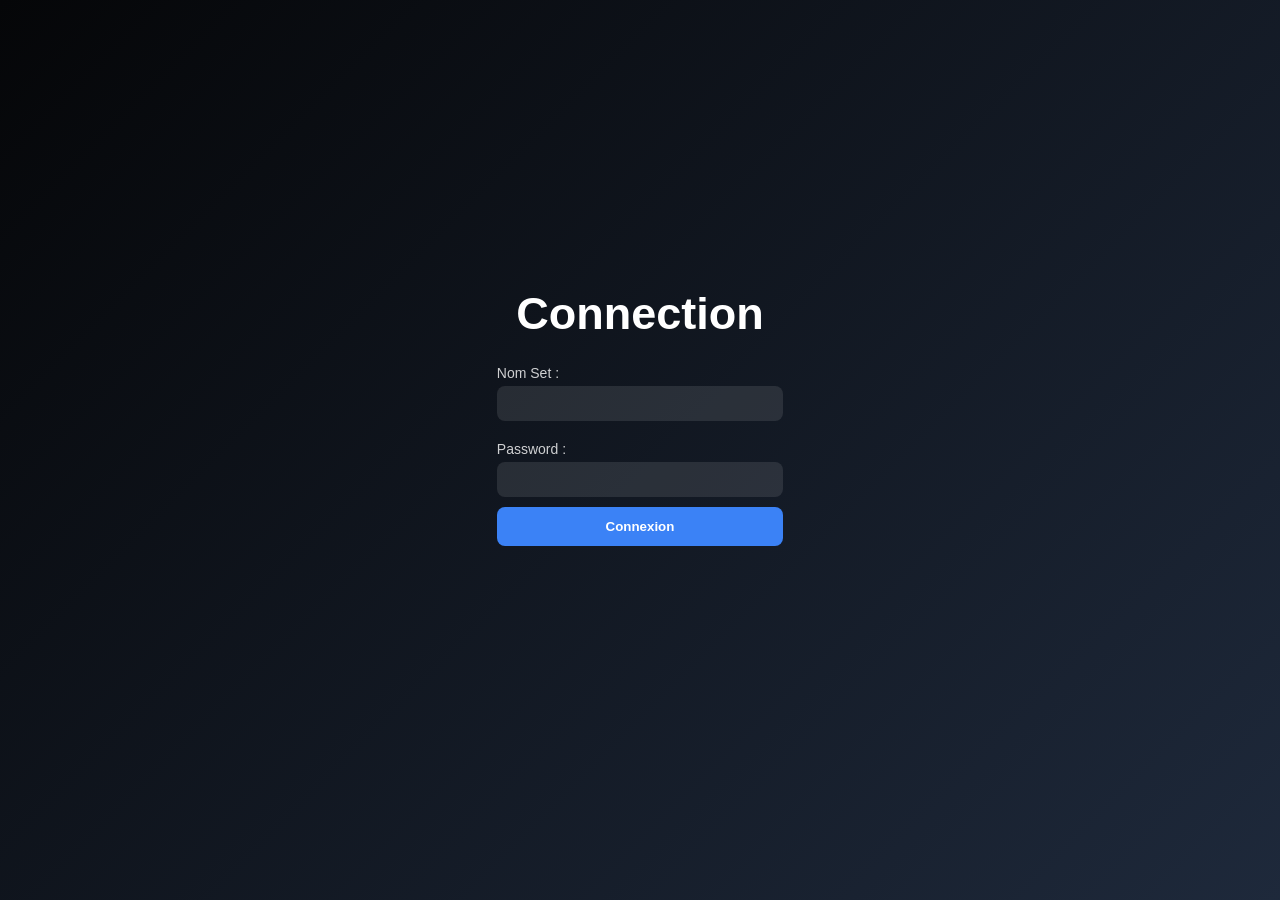
==== index.html @ f0d0ca99 "Rename index .html to index.html" ====
<!DOCTYPE html>
<html lang="fr">
<head>
    <meta charset="UTF-8">
    <meta name="viewport" content="width=device-width, initial-scale=1.0">
    <title>Mission Flash FA</title>
    <link rel="icon" type="image/png" href="district.png">
    <link rel="stylesheet" href="CSS/style.css">
    <script src="js/script.js" defer></script>
    <link href="https://fonts.googleapis.com/css2?family=Poppins:wght@300;400;600&display=swap" rel="stylesheet">
</head>
<body>
    <h1 id="Connection"><strong>Connection</strong></h1>
    <div id="fromulaireconnection">
    <form action="#" onsubmit="return false;">
    <label>Nom Set :</label>
    <input type="text" id="username">

    <label>Password :</label>
    <input type="password" id="password">

    <input type="button" value="Connexion" id="btnconnection">
</form>
    </div>
    
</body>
</html>
---- CSS/style.css ----
* {
    margin: 0;
    padding: 0;
    box-sizing: border-box;
    font-family: "Segoe UI", Tahoma, sans-serif;
}

body {
    height: 100vh;
    background: linear-gradient(135deg, #050608, #1e293b);
    display: flex;
    justify-content: center;
    align-items: center;
    color: #fff;
}

/* ✅ FIX ICI */
#Connection {
    position: absolute;   /* permet de le sortir du centrage */
    top: 280px;            /* en haut */
    width: 100%;
    text-align: center;
    font-size: 45px;
    font-family: "Poppins", sans-serif;
}

#welcome{
    position: absolute;   /* permet de le sortir du centrage */
    top: 200px;            /* en haut */
    width: 100%;
    text-align: center;
    font-size: 45px;
    font-family: "Poppins", sans-serif;
}

#formulaireconnexion {
    background: rgba(255, 255, 255, 0.05);
    backdrop-filter: blur(12px);
    padding: 40px;
    border-radius: 15px;
    width: 320px;
    box-shadow: 0 10px 30px rgba(0,0,0,0.5);
    text-align: center;
}

label {
    display: block;
    text-align: left;
    margin: 10px 0 5px;
    font-size: 14px;
    opacity: 0.8;
}

input[type="text"],
input[type="password"] {
    width: 100%;
    padding: 10px;
    border-radius: 8px;
    border: none;
    outline: none;
    margin-bottom: 10px;
    background: rgba(255,255,255,0.1);
    color: white;
    transition: 0.3s;
}

input:focus {
    background: rgba(255,255,255,0.2);
}

#btnconnection {
    width: 100%;
    padding: 12px;
    border: none;
    border-radius: 8px;
    background: #3b82f6;
    color: white;
    font-weight: bold;
    cursor: pointer;
    transition: 0.3s;
}

#btnconnection:hover {
    background: #2563eb;
    transform: scale(1.03);
}

.error {
    color: #f87171;
    font-size: 13px;
    margin-top: 10px;
}
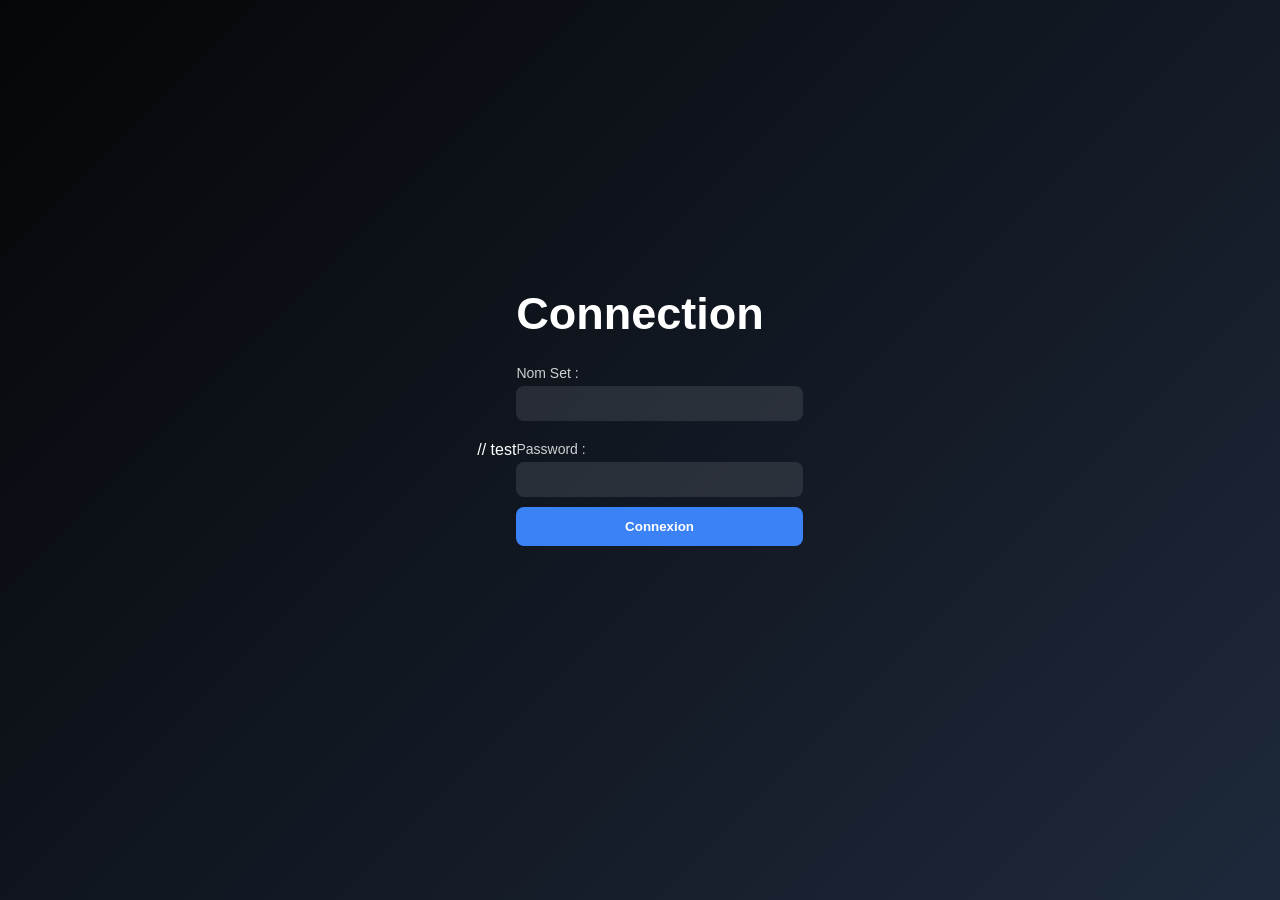
==== commit 4dc430db: "Update index.html" ====
--- a/index.html
+++ b/index.html
@@ -6,10 +6,11 @@
     <title>Mission Flash FA</title>
     <link rel="icon" type="image/png" href="district.png">
     <link rel="stylesheet" href="CSS/style.css">
-    <script src="js/script.js" defer></script>
+    <script src="JS/script.js" defer></script>
     <link href="https://fonts.googleapis.com/css2?family=Poppins:wght@300;400;600&display=swap" rel="stylesheet">
 </head>
 <body>
+    // test
     <h1 id="Connection"><strong>Connection</strong></h1>
     <div id="fromulaireconnection">
     <form action="#" onsubmit="return false;">
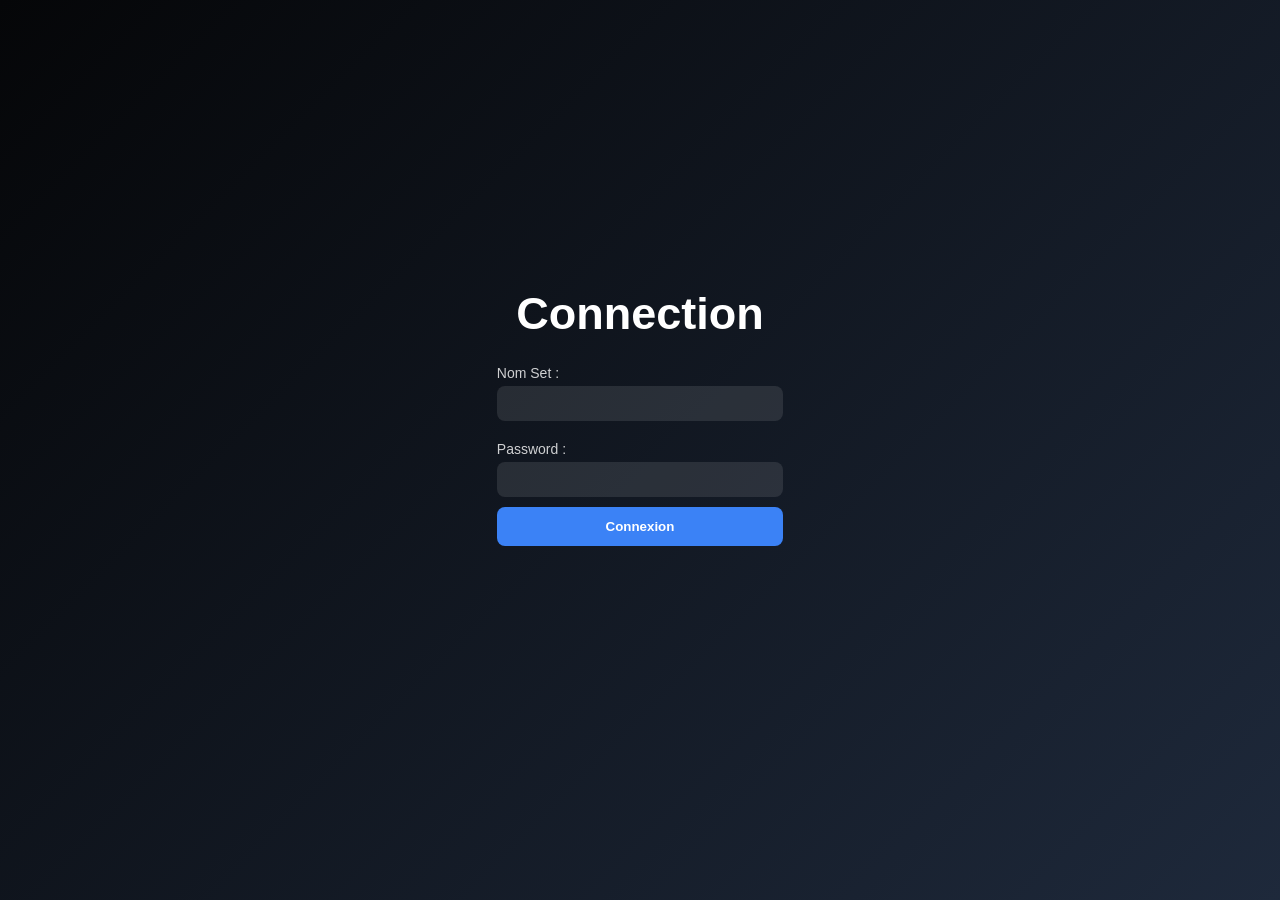
==== commit 507dacad: "Update index.html" ====
--- a/index.html
+++ b/index.html
@@ -10,7 +10,7 @@
     <link href="https://fonts.googleapis.com/css2?family=Poppins:wght@300;400;600&display=swap" rel="stylesheet">
 </head>
 <body>
-    // test
+    
     <h1 id="Connection"><strong>Connection</strong></h1>
     <div id="fromulaireconnection">
     <form action="#" onsubmit="return false;">
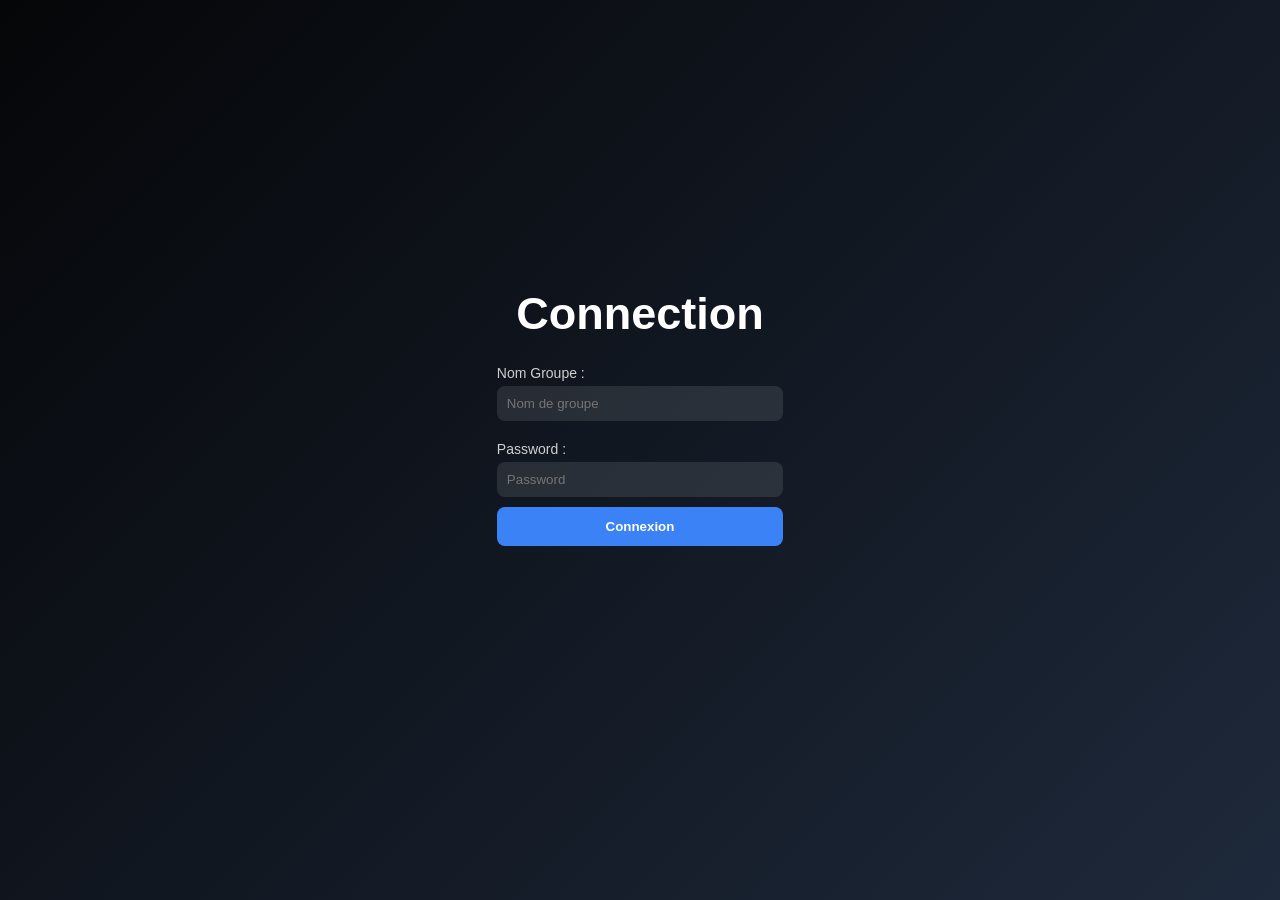
==== commit 201a8de9: "Rename index .html to index.html" ====
--- a/index.html
+++ b/index.html
@@ -10,15 +10,14 @@
     <link href="https://fonts.googleapis.com/css2?family=Poppins:wght@300;400;600&display=swap" rel="stylesheet">
 </head>
 <body>
-    
     <h1 id="Connection"><strong>Connection</strong></h1>
     <div id="fromulaireconnection">
     <form action="#" onsubmit="return false;">
-    <label>Nom Set :</label>
-    <input type="text" id="username">
+    <label>Nom Groupe :</label>
+    <input type="text" id="username" placeholder="Nom de groupe">
 
     <label>Password :</label>
-    <input type="password" id="password">
+    <input type="password" id="password" placeholder="Password" >
 
     <input type="button" value="Connexion" id="btnconnection">
 </form>
--- a/CSS/style.css
+++ b/CSS/style.css
@@ -30,6 +30,23 @@
     width: 100%;
     text-align: center;
     font-size: 45px;
+    font-family: "Poppins", sans-serif;
+}
+
+#userData{
+    position: absolute;   /* permet de le sortir du centrage */
+    top: 450px;            /* en haut */
+    text-align: center;
+    font-size: 20px;
+    font-family: "Poppins", sans-serif;
+}
+
+#adminPanel{
+    position: absolute;   /* permet de le sortir du centrage */
+    top: 400px;   
+    left: 1300px;    
+    text-align: center;
+    font-size: 20px;
     font-family: "Poppins", sans-serif;
 }
 
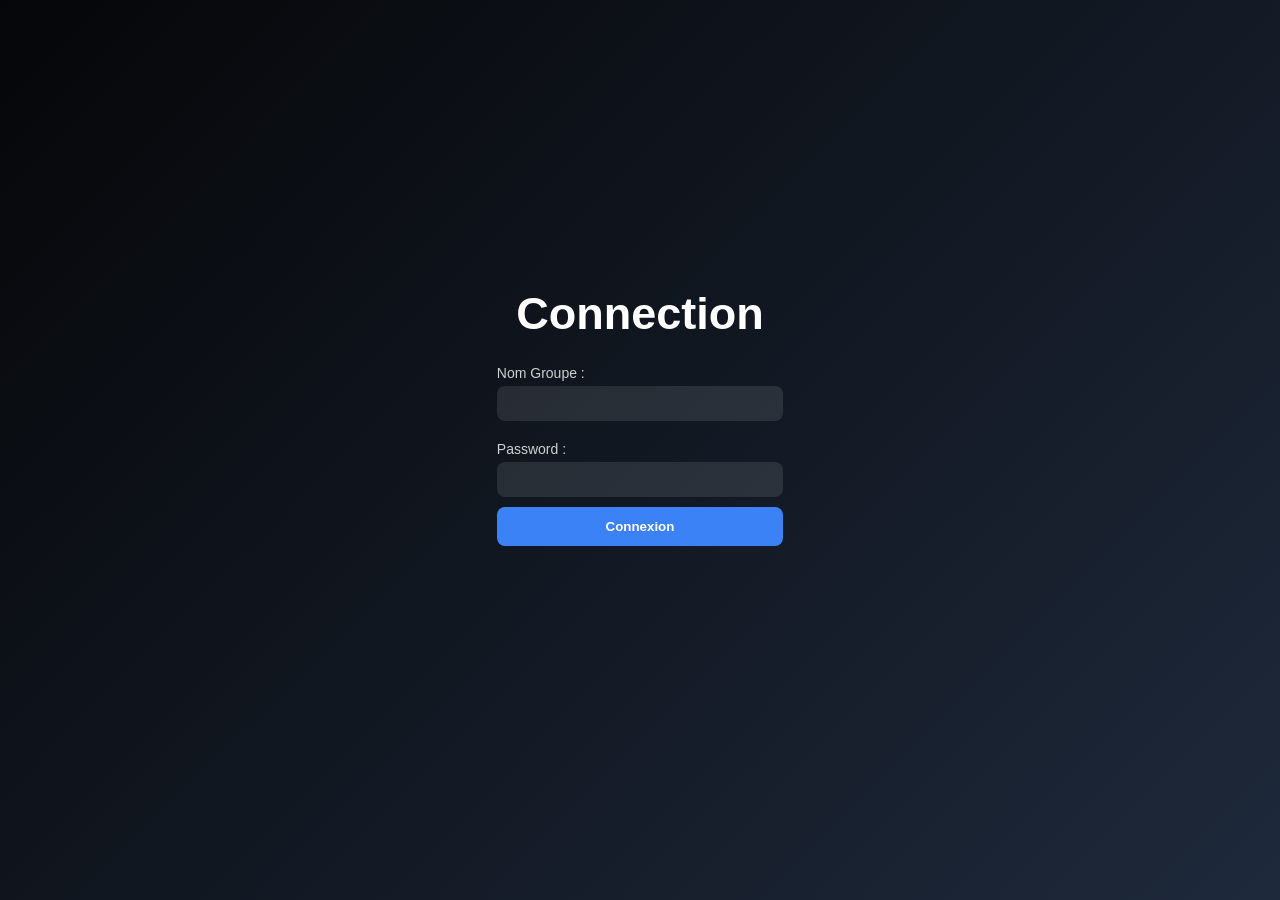
==== commit e6ccb43d: "Update index.html" ====
--- a/index.html
+++ b/index.html
@@ -14,10 +14,10 @@
     <div id="fromulaireconnection">
     <form action="#" onsubmit="return false;">
     <label>Nom Groupe :</label>
-    <input type="text" id="username" placeholder="Nom de groupe">
+    <input type="text" id="username" >
 
     <label>Password :</label>
-    <input type="password" id="password" placeholder="Password" >
+    <input type="password" id="password" >
 
     <input type="button" value="Connexion" id="btnconnection">
 </form>
